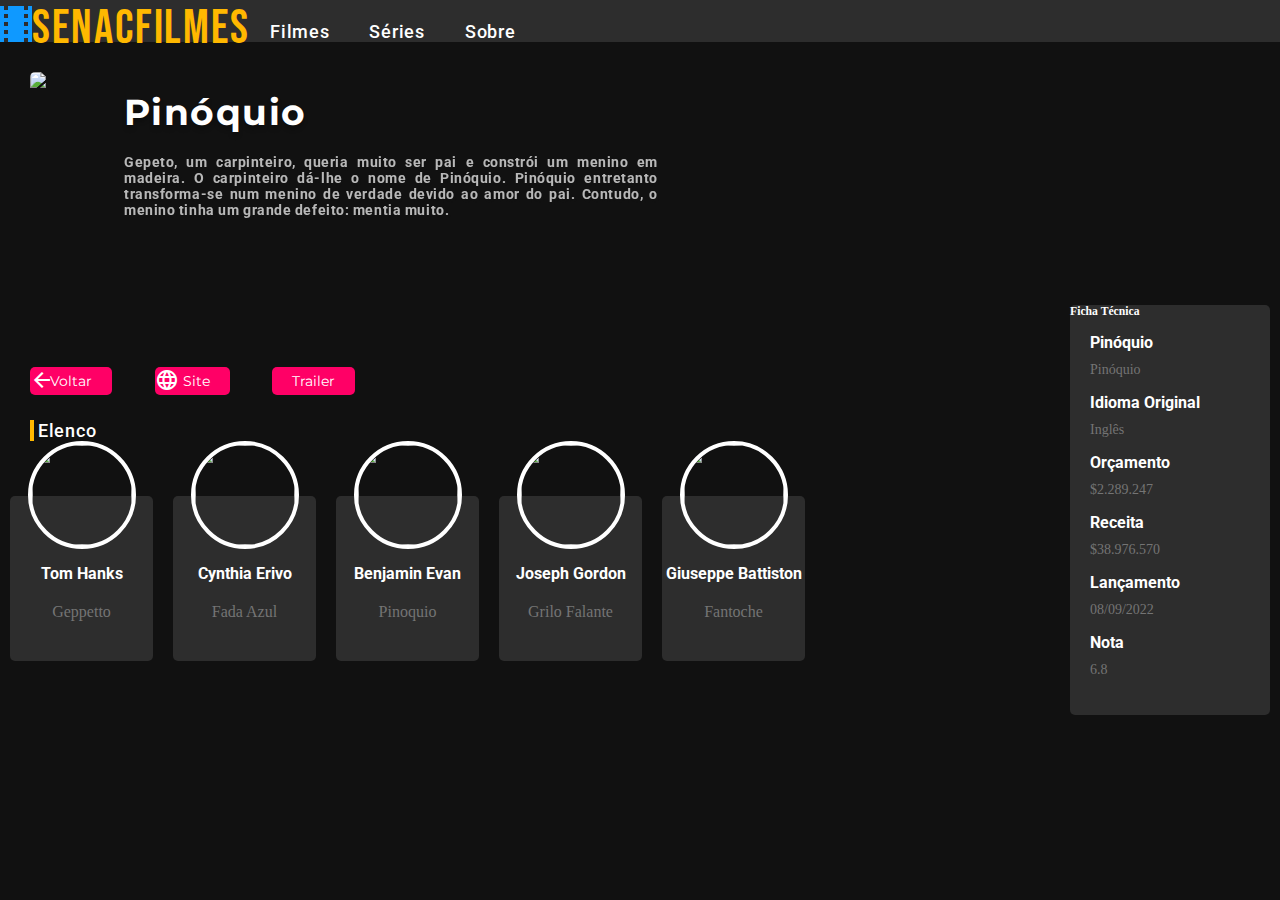
==== SenacFilmes/Pinoquio.html @ c8bcb02e "first commmit" ====
<!DOCTYPE html>
<html lang="pt-BR">

<head>
    <meta charset="UTF-8">
    <meta http-equiv="X-UA-Compatible" content="IE=edge">
    <meta name="viewport" content="width=device-width, initial-scale=1.0">
    <link rel="stylesheet" href="style2.css">
    <link rel="stylesheet" href="style.css">
    <link rel="stylesheet"
        href="https://fonts.googleapis.com/css2?family=Material+Symbols+Outlined:opsz,wght,FILL,GRAD@20..48,100..700,0..1,-50..200" />
    <title>Senac Filmes: Pinóquio</title>
</head>

<body>
    <header>
            <img src="Vector (1).png" alt="vector">
            <h1>SenacFilmes</h1>
        </a>
        <nav>
            <ul>
                <li><a href="#">Filmes</a></li>
                <li><a href="#">Séries</a></li>
                <li><a href="sobre.html">Sobre</a></li>
            </ul>
        </nav>
    </header>
    <div id="heroPage" class="pinoquio">
        <div class="detalhes"><img
                src="https://www.themoviedb.org/t/p/w300_and_h450_bestv2/hVPMjz4GXxxS4dMcaxTComi3KzR.jpg"></div>
        <div class="detalhes">
            <p>Pinóquio<br></p>
            <p><br><br><br><br>Gepeto, um carpinteiro, queria muito ser pai e constrói um menino em madeira. 
               O carpinteiro dá-lhe o nome de Pinóquio. 
               Pinóquio entretanto transforma-se num menino de verdade devido ao amor do pai. 
               Contudo, o menino tinha um grande defeito: mentia muito.</p>
        </div>
    </div>
    <div class="botoes">
        <a href="index.html" class="botaoPage"><span class="material-symbols-outlined icon">arrow_back</span>­Voltar</a>
        <a href="https://www.themoviedb.org/movie/361743-top-gun-maverick?language=pt-BR" class="botaoPage"><span class="material-symbols-outlined icon">language</span>­­ ­ Site</a>
        <a href="https://www.themoviedb.org/video/play?key=08U3j8Rn_Y0" class="botaoPage">Trailer</a>
    </div>
    <h2 class="elenco">Elenco</h3>
    <main class="fileira">
        <section class="section" id="atores">
            <div class="ator">
                <img src="http://t1.gstatic.com/licensed-image?q=tbn:ANd9GcTdeoR9slyrVN9PXuFEKaX_8MeW4YvmD1C5I4EOR5ERheDLpU96gxlussXC5pibExli">
                <p>Tom Hanks</p>
                <p>Geppetto</p>
            </div>
            <div class="ator">
                <img src="https://encrypted-tbn0.gstatic.com/images?q=tbn:ANd9GcRCvBDHvTfi7NrjhuTUh4QWDO4YwgosKrPBR7qKY35MGVbcXBB9">
                <p>Cynthia Erivo</p>
                <p>Fada Azul</p>
            </div>
            <div class="ator">
                <img src="https://br.web.img2.acsta.net/pictures/20/10/08/22/51/4548589.jpg">
                <p>Benjamin Evan</p>
                <p>Pinoquio</p>
            </div>
            <div class="ator">
                <img src="http://t0.gstatic.com/licensed-image?q=tbn:ANd9GcTrL0PEU_boVqi9XPhI1IqQLG4D2h4iQxe5P9H08Ad1WrkytWQL56-E0jOnJiXiz5js">
                <p>Joseph Gordon</p>
                <p>Grilo Falante</p>
            </div>
            <div class="ator">
                <img src="https://images.mubicdn.net/images/cast_member/20766/cache-6589-1478101707/image-w856.jpg?size=800x">
                <p>Giuseppe Battiston</p>
                <p>Fantoche</p>
            </div>
        </section>
        <aside class="ficha">
            <h3>Ficha Técnica</h3>
            <p>Pinóquio</p>
            <p>Pinóquio</p>
            <p>Idioma Original</p>
            <p>Inglês</p>
            <p>Orçamento</p>
            <p>$2.289.247</p>
            <p>Receita</p>
            <p>$38.976.570</p>
            <p>Lançamento</p>
            <p>08/09/2022</p>
            <p>Nota</p>
            <p>6.8</p>
        </aside>
    </main>

</body>

</html>
---- SenacFilmes/style2.css ----
@import url('https://fonts.googleapis.com/css2?family=Bebas+Neue&family=Montserrat:wght@700&family=Roboto:wght@400;700&display=swap');

* {
    margin: 0;
    padding: 0;
}

:root {
    --bg-principal: #111;
    --bg-secundaria: #2D2D2D;
    --cor-destaque: #E08E00;
    --cor-segundária: #0F99FF;
    --cor-page: #FF0066;
    --cor-desc: #747474;
    --font-color-principal: #fff;
    --font-titulo: 'Bebas Neue', cursive;
    --font-destaque: 'Montserrat', sans-serif;
    --font-principal: 'Roboto', sans-serif;
    font-size: 10px;
}

.fileira {
    display: flex;
    justify-content: space-between;
}

.elenco {
    margin: 3rem 0rem 0rem 3rem;
}



.section {
    display: flex;
    text-align: center;
    justify-content: space-around;
}

@keyframes zoom {
    0% {
        transform: scale(2);
    }

    100% {
        transform: scale(1);
    }
}

#heroPage {
    height: 30rem;
    width: 100%;
    position: relative;
    display: flex;
}

#heroPage::before {
    width: 100%;
    height: 100%;
    content: '';
    position: absolute;
    background-size: cover;
    filter: opacity(.4);
    z-index: -1;
    box-shadow: inset 0 -100px 100px var(--bg-principal);
    transform: scale(1);
}

#heroPage p {
    font-size: 14px;
    font-family: var(--font-destaque);
    padding-left: 4.8rem;
    padding-top: 4.8rem;
    text-shadow: 2px 2px 2px #111;
    font-style: normal;
    line-height: 16px;
    letter-spacing: 0.04em;
}

.pinoquio::before {
    background-image: url("https://cinepop.com.br/wp-content/uploads/2022/09/Gepeto-e-Pinoquio.jpeg.webp");
}

.detalhes {
    display: flex;
    flex-direction: row;
}

.detalhes img {
    border-radius: 5px;
}

#heroPage .detalhes p:nth-of-type(1) {
    position: absolute;
    font-size: 36px;
    font-style: normal;
    font-family: 'Montserrat';
    font-weight: 700;
    line-height: 44px;
    text-shadow: 0px 4px 4px rgba(0, 0, 0, 0.25);
}

#heroPage .detalhes p:nth-of-type(2) {
    width: 534px;
    height: 155px;
    filter: opacity(.7);
    text-align: justify;
    font-family: 'Roboto';
    font-style: normal;
    font-weight: 700;
    font-size: 14px;
    line-height: 16px;
    letter-spacing: 0.04em;
}

#heroPage img {
    margin: 3rem;
    position: relative;
}

.detalhesMedia {
    display: none;
}

h2 {
    font-size: 1.8rem;
    font-family: var(--font-principal);
    font-weight: 700;
    border-left: 4px solid var(--cor-page);
    margin: 1.6rem;
    margin-top: 1rem;
    padding-left: .4rem;
}

.botoes {
    margin-top: 3rem;
}

.botaoPage {
    background-color: var(--cor-page);
    font-size: 1.4rem;
    font-family: var(--font-destaque);
    border-radius: 5px;
    padding: .5rem 2rem;
    margin: 1rem;
    margin-left: 3rem;
    transition: box-shadow .5s ease-in-out;
}

.icon {
    position: absolute;
    font-size: 2rem;
    margin-top: -.4rem;
    margin-left: -2rem;
}

.ator {
    width: 14.3rem;
    height: 16.5rem;
    background-color: var(--bg-secundaria);
    display: flex;
    flex-direction: column;
    align-items: center;
    margin: 1rem;
    margin-top: 5.5rem;
    position: relative;
    border-radius: 5px;
}

.ator img {
    width: 10rem;
    height: 10rem;
    object-fit: cover;
    cursor: pointer;
    top: -5.5rem;
    position: relative;
    border-radius: 100%;
    border: 4px solid white;
}

.ator p:first-of-type {
    font-size: 1.6rem;
    font-family: var(--font-principal);
    font-weight: bold;
    margin-top: -4rem;
}

.ator p:nth-of-type(2) {
    font-size: 1.6rem;
    color: var(--cor-desc);
    margin-top: 2rem;
}

.ficha {
    width: 20rem;
    height: 41rem;
    background-color: var(--bg-secundaria);
    margin: 1rem;
    margin-top: -13.6rem;
    position: relative;
    border-radius: 5px;
}

.ficha p {
    padding-left: 2rem;
    padding-right: 2rem;
}

.ficha p:nth-of-type(odd) {
    font-size: 1.6rem;
    font-family: var(--font-principal);
    font-weight: bold;
    margin-top: 1.5rem;
}

.ficha p:nth-of-type(even) {
    font-size: 1.4rem;
    color: var(--cor-desc);
    margin-top: 1rem;
}

@media (max-width: 1090px) {
    #heroPage{
        height: initial;
    }
    
    .ficha {
        margin-top: -11.6em;
    }
}

@media (max-width: 820px) {
    .ficha {
        height: 47rem;
    }
}

@media (max-width: 700px) {
    #heroPage {
        height: inherit;
    }
}

@media (max-width: 625px) {
    #heroPage .detalhes p {
        padding-left: 1rem;
        padding-top: 2rem;
    }

    #heroPage .detalhes p:nth-of-type(2) {
        width: 90%;
    }
}

@media (max-width: 580px) {
    .ficha {
        margin-top: inherit;
    }
}
---- SenacFilmes/style.css ----
@import url('https://fonts.googleapis.com/css2?family=Bebas+Neue&family=Montserrat:wght@700&family=Roboto:wght@400;700&display=swap');
@import url('https://fonts.googleapis.com/css2? family= Bebas+Neue & family= Montserrat:wght@700 & family= Roboto:wght@400;700 & display=swap');

* {
    margin: 0;
    padding: 0;
}

/*pseudo ELEMENTO*/

:root {
    --bg-principal: #111;
    --bg-secundario: #2D2D2D;
    --cor-destaque: #FFB800;
    --font-color-principal: #FFF;
    --font-titulo: 'Bebas Neue';
    --font-destaque: 'Montserrat', sans-serif;
    --font-principal: 'Roboto', sans-serif;
    --font-size: 10px;
}

body {
    background-color: var(--bg-principal);
    color: var(--font-color-principal);
    font-family: var (--font-principal);
}

a {
    color: var(--font-color-principal);
    text-decoration: none;
}

header {
    display: flex;
    background-color: var(--bg-secundario);
    align-items: flex-end;
   
}

h1 {
    color: var(--cor-destaque);
    text-transform: uppercase;
    font-family: var(--font-titulo);
    font-style: normal;
    font-weight: 400;
    font-size: 48px;
    line-height: 58px;
    letter-spacing: 0.04em;
    height: 42px;
}

nav li {
    list-style: none;
    margin: 0 2rem;
}

nav ul{
    display: flex;
}

nav ul a{
    font-family: 'Roboto';
    font-style: normal;
    font-weight: 500;
    font-size: 18px;
    line-height: 21px;
    letter-spacing: 0.04em;
}

#hero {
    height: 20rem;
    width: 100%;
    position: relative;
}

#hero::before {
    width: 900px;
    height: 207.54px;
    content: '';
    background-image: url("https://www.themoviedb.org/t/p/original/5vUux2vNUTqwCzb7tVcH18XnsF.jpg");
    position: absolute;
    background-size: cover;
    filter: opacity(.0, 5);
    z-index: -1;
    box-shadow: inset 0 -100px 100px var(--bg-principal);
    transform: scale(2);
}

@keyframes zoom {
0%{
    transform:scale(1);

}
100%{
    transform: scale(2);
}
   
   
}

#hero p {
    font-size: 36px;
    font-family: var(--font-destaque);
    padding-left: 46px;
    padding-top: 115px;
    text-shadow: 0px 4px 4px #000000;
    font-weight: 700;
    line-height: 44px;
    letter-spacing: 0.04em;
    position: absolute;
}

h2 {
    font-size: 18px;
    font-family: var(--font-principal);
    font-weight: 500;
    border-left: 4px solid var(--cor-destaque);
    margin: 1.6rem;
    padding-left: .4rem;
    line-height: 21px;
    letter-spacing: 0.04em;

}

.secao {
    display: flex;
    justify-content: space-around;
    flex-wrap: wrap;
}

.card {
    width: 180px;
    border-radius: 10px;
    display: flex;
    flex-direction: column;
    align-items: center;
    margin: 1rem;
    position: relative;
}

.card .icone-favorito {
    position:absolute;
    font-size: 2rem;
    right: 1rem;
    text-shadow: 2px 2px 2px #000;
    filter: opacity(0);
}

.card img {
    width: 100%;
    border-radius: 10px;
    cursor: pointer;
}

.card:hover .icone-favorito{
    filter: opacity(1);
}

.card img:hover {
    filter: opacity(.8);
}

.card p:first-of-type {
    font-size: 16px;
    font-family: var(--font-principal);
    font-weight: 400;
    margin-top: .5rem;
    font-style: normal;
    line-height: 19px;
    text-align: center;
    letter-spacing: 0.04em;
}

.card p:nth-of-type(2) {
    filter: opacity(.8);
    font-family: 'Roboto';
    font-style: normal;
    font-weight: 400;
    font-size: 16px;
    line-height: 19px;
    letter-spacing: 0.04em;
}

.botao {
    background-color: #0F99FF;
    font-size: 14px;
    border-radius: 5px;
    padding: .5rem 2rem;
    margin: 1rem;
    transition: box-shadow, 1s ease-in-out;
    font-family: 'Roboto';
    font-style: normal;
    font-weight: 400;
    color: #FFFFFF;
    line-height: 16px;
    letter-spacing: 0.04em;
}

.botao:hover {
    box-shadow: 0 0 8px #FFF;
}
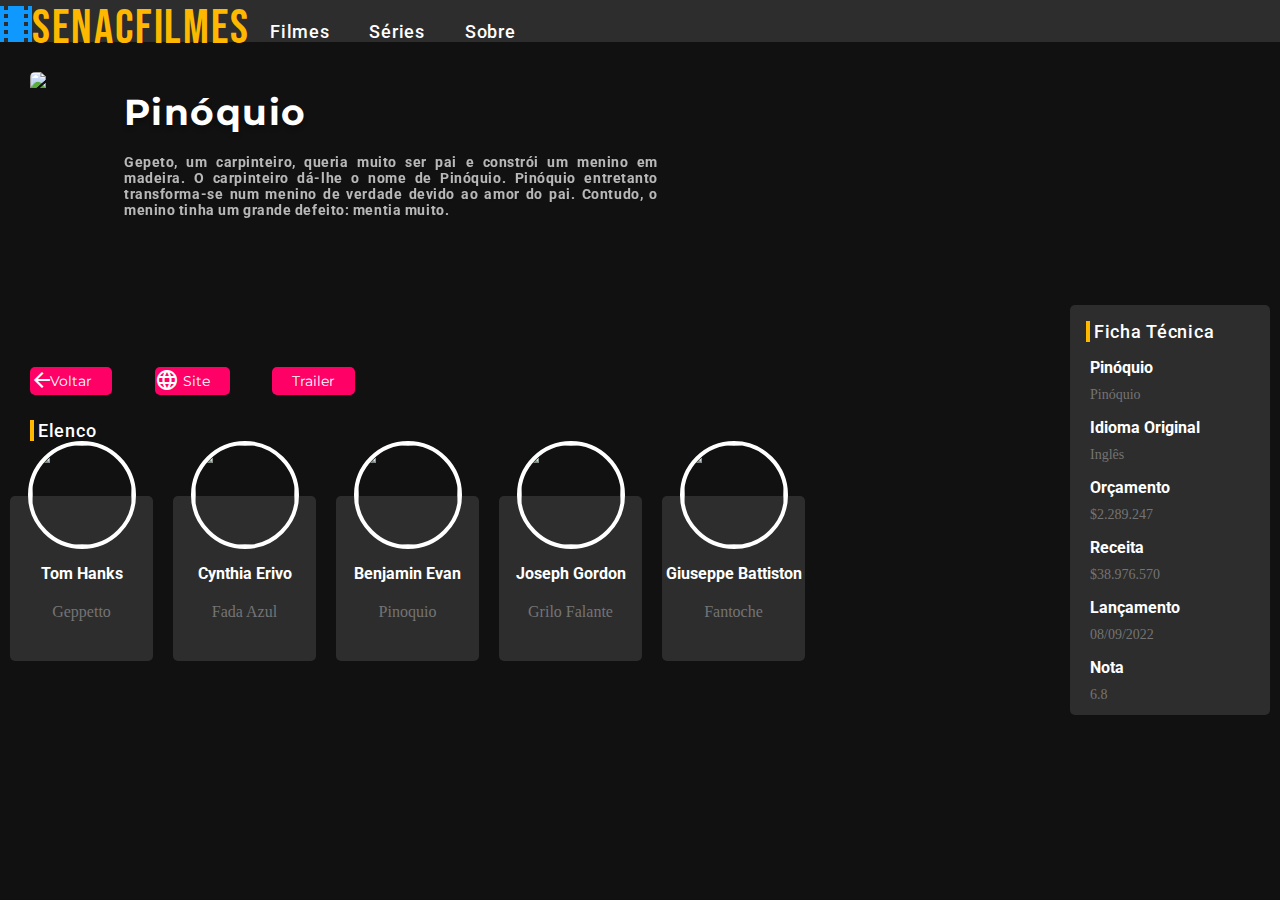
==== commit b8c58aa2: "upgrade" ====
--- a/SenacFilmes/Pinoquio.html
+++ b/SenacFilmes/Pinoquio.html
@@ -38,8 +38,8 @@
     </div>
     <div class="botoes">
         <a href="index.html" class="botaoPage"><span class="material-symbols-outlined icon">arrow_back</span>­Voltar</a>
-        <a href="https://www.themoviedb.org/movie/361743-top-gun-maverick?language=pt-BR" class="botaoPage"><span class="material-symbols-outlined icon">language</span>­­ ­ Site</a>
-        <a href="https://www.themoviedb.org/video/play?key=08U3j8Rn_Y0" class="botaoPage">Trailer</a>
+        <a href="https://www.themoviedb.org/movie/532639-pinocchio" class="botaoPage"><span class="material-symbols-outlined icon">language</span>­­ ­ Site</a>
+        <a href="https://www.youtube.com/watch?v=IxcsER0ezfA&t=2s&ab_channel=WaltDisneyStudiosBR" class="botaoPage">Trailer</a>
     </div>
     <h2 class="elenco">Elenco</h3>
     <main class="fileira">
@@ -71,7 +71,7 @@
             </div>
         </section>
         <aside class="ficha">
-            <h3>Ficha Técnica</h3>
+            <h2>Ficha Técnica</h2>
             <p>Pinóquio</p>
             <p>Pinóquio</p>
             <p>Idioma Original</p>
